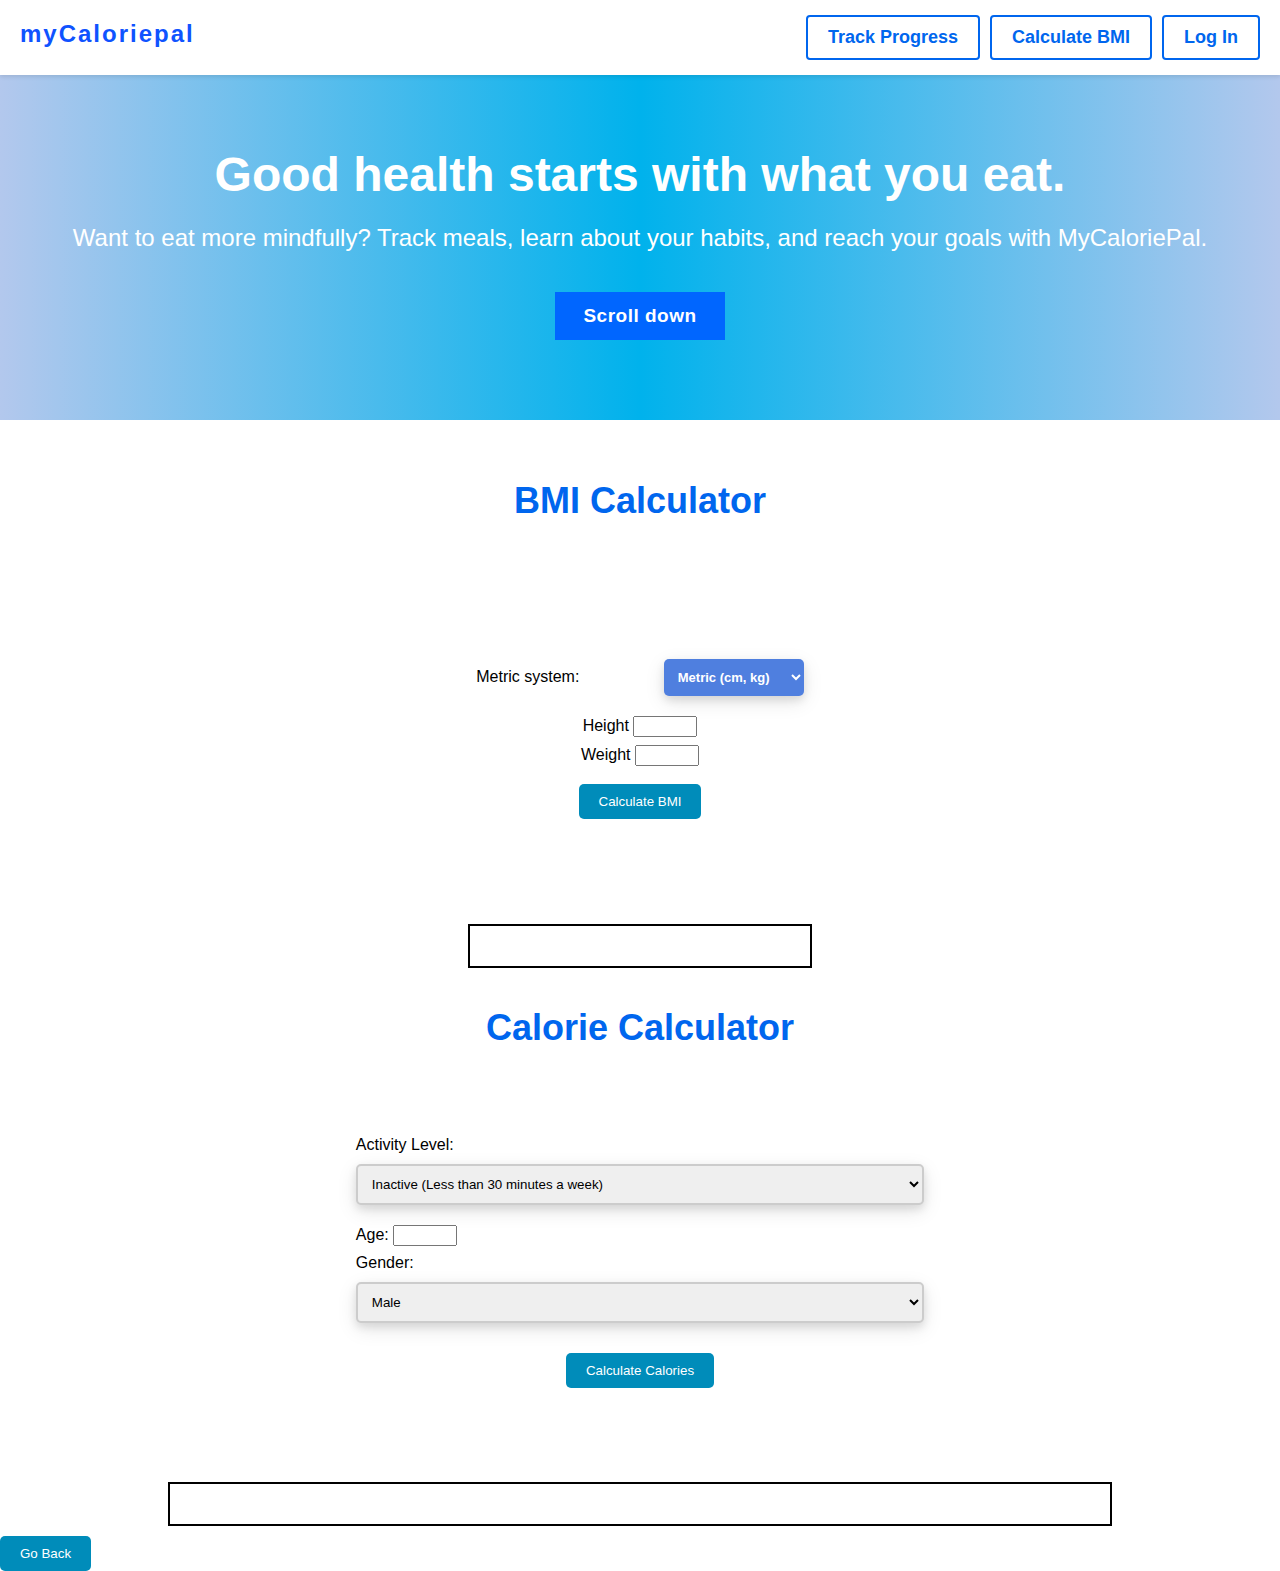
==== bmi_calculator.html @ c8c395ac "First Commit" ====
<!DOCTYPE html>
<html>
<head>
	<title>Calorie and BMI Calculator</title>
	<link rel="stylesheet" type="text/css" href="bmi.css">
</head>
<body>
	<div class="intro-text">
		<h1>Good health starts with what you eat.</h1>
		<h2>Want to eat more mindfully? Track meals, learn about your habits, and reach your goals with MyCaloriePal.</h2>
		<a href="#content-container" class="button-58">Scroll down</a>
	</div>
	<nav>
		<ul>
			<li class="nav-left"><a href="index.html">myCaloriepal</a></li>
			<a href="login.html" class="login-link">Log In</a>
			<a href="bmi_calculator.html" class="bmi-calculator">Calculate BMI</a>
			<a href="progress.html"class="track-progress">Track Progress</a>
		</ul>
	</nav>
	<div class="calculator-container">
		<h1 class="titleheader">BMI Calculator</h1>
		<div class="form-container">
			<div>
				<label for="metric-system">Metric system:</label>
				<select id="metric-system" onchange="changeMetricSystem()">
				  <option value="metric" selected>Metric (cm, kg)</option>
				  <option value="imperial">Imperial (in, lb)</option>
				</select>
			  </div>
			  <div>
			  	<label for="height-bmi">Height</label>
			  	<input type="number" id="height-bmi" min="1" max="300" />
			  </div>
			  <div>
			  	<label for="weight-bmi">Weight</label>
			  	<input type="number" id="weight-bmi" min="1" max="500" />
			  </div>

			<button onclick="calculateBMI()">Calculate BMI</button>
			
		</div>
		<div id="result-bmi"></div> 
	</div>
	
	<div class="calculator-container">
		<h1 class="calText">Calorie Calculator</h1>
		<div class="form-container">
		  <form>
			<div>
			  <label for="activity">Activity Level:</label>
			  <select id="activity">
				<option value="1.2">Inactive (Less than 30 minutes a week)</option>
<option value="1.55">Moderately Active (Moderate exercise; 3-5 days per week)</option>
<option value="1.725">Active (Heavy exercise; 6-7 days per week)</option>
<option value="1.9">Very Active (Very heavy exercise, hard labor job, training 2 times a day)</option>

			  </select>
			</div>
			<div>
			  <label for="age">Age:</label>
			  <input type="number" id="age" min="0" max="150" />
			</div>
			<div>
			  <label for="gender">Gender:</label>
			  <select id="gender">
				<option value="male">Male</option>
				<option value="female">Female</option>
			  </select>
			</div>
		  </form>
		  <button onclick="calculateCalories()">Calculate Calories</button>
		</div>
		<div id="result"></div>
	</div>

	<a href="take-the-test.html"><button type="button">Go Back</button></a>

	<script src="js.js"></script>
</body>
</html>
---- bmi.css ----
body {
	background-color:  #ffffff;
	font-family: Arial, sans-serif;
	font-size: 16px;
	margin: 0;

  }

.titleheader{
display: block;
  text-align: center;
  margin-top: 60px;

}

.intro-text {
	background: rgb(179,200,237);
background: linear-gradient(90deg, rgba(179,200,237,1) 0%, rgba(0,178,236,1) 50%, rgba(179,200,237,1) 100%);
	color: #fff;
	padding: 80px 20px;
	text-align: center;
  margin-top: 34px;
}
.intro-text h1 {
	font-size: 48px;
	font-weight: 700;
	margin-bottom: 20px;
  color: #fff;

}
.intro-text h2 {
	font-size: 24px;
	font-weight: 400;
	margin-bottom: 40px;
  margin-top: 40px;
}
.intro-text .scroll-btn {
	display: inline-block;
	padding: 10px 20px;
	background-color: #fff;
	color: #00a9e0;
	font-size: 18px;
	font-weight: 600;
	border-radius: 4px;
	text-decoration: none;
	transition: background-color 0.3s ease-in-out, color 0.3s ease-in-out;
}
.intro-text .scroll-btn:hover {
	background-color: #00a9e0;
	color: #fff;
}

nav {
	position: absolute;
	top: 0;
	right: 0;
	left: 0;
	background-color: #fff;
	box-shadow: 0 2px 4px rgba(0, 0, 0, 0.1);
	padding: 15px 20px;
  }
  
  nav ul {
	margin: 0;
	padding: 0;
	list-style: none;
  }
  
  .nav-left {
	float: left;
	font-weight: bold;
	padding-top: 5px;
	font-size: 24px;
	font-weight: 550;
	color: #0066EE;
	font-family: "Inter",Helvetica,Arial,-apple-system,sans-serif;
	letter-spacing: 2px;
	display: block;
  }
  
  .nav-left a {
	text-decoration: none;
	color: #0f53ff;
  }
  
  .nav-left a:hover {
	color: #166ab3;
  }
  
  .login-link {
	color: #0066EE;
	text-decoration: none;
	font-size: 18px;
	font-weight: bold;
	border: 2px solid #0066EE;
	padding: 10px 20px;
	border-radius: 4px;
	transition: all 0.3s ease-in-out;
	float: right;
  }
  
  .login-link:hover {
	background-color: #0066EE;
	color: #ffffff;
  }

  .bmi-calculator {
	color: #0066EE;
	text-decoration: none;
	font-size: 18px;
	font-weight: bold;
	border: 2px solid #0066EE;
	padding: 10px 20px;
    margin-right: 10px;
	border-radius: 4px;
	transition: all 0.3s ease-in-out;
	float: right;
  }
  
  .bmi-calculator:hover {
	background-color: #0066EE;
	color: #ffffff;
  }
  

  .track-progress {
	color: #0066EE;
	text-decoration: none;
	font-size: 18px;
	font-weight: bold;
	border: 2px solid #0066EE;
	padding: 10px 20px;
    margin-right: 10px;
	border-radius: 4px;
	transition: all 0.3s ease-in-out;
	float: right;
  }
  
  .track-progress:hover {
	background-color: #0066EE;
	color: #ffffff;
  }

/* Style for the wrapper */
.wrapper {
  display: flex;
  flex-direction: column;
  justify-content: center;
  align-items: center;
  height: 100vh; /* Set the height of the container */
}
.container {
  max-width: 800px;
  margin: 0 auto;
  padding: 50px;
  text-align: center;
}

/* CSS */
.button-58 {
	align-items: center;
	background-color: #06f;
	border: 2px solid #06f;
	box-sizing: border-box;
	color: #fff;
	cursor: pointer;
	display: inline-flex;
	fill: #000;
	/* font-family: Inter,sans-serif; */
	font-size: 19px;
	font-weight: 600;
	height: 48px;
	justify-content: center;
	letter-spacing: 0.5px;
	line-height: 24px;
	min-width: 140px;
	outline: 0;
	padding: 0 17px;
	text-align: center;
	text-decoration: none;
	transition: all .3s;
	user-select: none;
	-webkit-user-select: none;
	touch-action: manipulation;
  }
  
  .button-58:focus {
	color: #171e29;
  }
  
  .button-58:hover {
	background-color: #3385ff;
	border-color: #3385ff;
	fill: #06f;
  }
  
  .button-58:active {
	background-color: #3385ff;
	border-color: #3385ff;
	fill: #06f;
  }
  
  @media (min-width: 768px) {
	.button-58 {
	  min-width: 170px;
	}
  }

h1 {
  display: flex;
  justify-content: center;
  align-items: center;
  margin-top: 50px;
  font-size: 36px;
  font-weight: bold;
  color: #0066EE;
    background-repeat: no-repeat;
  background-size: contain;
  height: 20px;
}
/* Style for the form container */
.form-container {
  display: flex;
  flex-direction: column;
  justify-content: center;
  align-items: center;
  font-family: Arial, sans-serif;
  height: 400px; /* Set the height of the container */
  /* background-color: #f2f2f2; Add a light background color */
  border-radius: 10px; /* Add some rounded corners */
  /* box-shadow: 0 0 10px gray; Add a subtle box shadow */
}
#weight-bmi{
  
}

label {
  display: inline-block;
  margin-bottom: 10px;
}
/* Style for the input fields */
input[type="text"],
select {
  padding: 10px;
  width: 100%;
  border-radius: 5px;
  border: none;
  margin-bottom: 20px;
  box-sizing: border-box;
}

#metric-system {
  width: 140px;
	background-color: rgb(79, 127, 223);
	color: #ffffff;

	border: none;
	padding: 10px;
	margin-top: 30px;
	margin-bottom: 20px;
	
	margin-left: 80px;
	
	font-family: "Graphik", "Helvetica Neue", "Helvetica", "Arial", sans-serif;
	font-size: 13px;
	font-weight: bold;
	line-height: 1.5;
	box-shadow: 0 4px 8px 0 rgba(0, 0, 0, 0.1),
	  0 6px 20px 0 rgba(0, 0, 0, 0.1);
	cursor: pointer;
	transition: all .3s;
	user-select: none;
	-webkit-user-select: none;
	touch-action: manipulation;
}

/* Style for the submit button */
input[type="submit"] {
  padding: 10px 20px;
  margin-top: 10px;
  background-color: #008CBA;
  color: white;
  border: none;
  border-radius: 5px;
  cursor: pointer;
  transition: background-color 0.3s ease-in-out;
}

input[type="submit"]:hover {
  background-color: #005F6B;
}

#activity, #gender {
	border: 2px solid #ccc;
	padding: 10px;
	box-shadow: 0 4px 8px 0 rgba(0, 0, 0, 0.1),
	  0 6px 20px 0 rgba(0, 0, 0, 0.1);}


button {
  padding: 10px 20px;
  margin-top: 10px;
  background-color: #008CBA;
  color: white;
  border: none;
  border-radius: 5px;
  cursor: pointer;
  transition: background-color 0.3s ease-in-out;
}

button:hover {
  background-color: #005F6B;
}

/* Style for the result div */
#result {
  background-color: white;
  display: flex;
  margin-top: 20px;
  justify-content: center;
  font-size: 24px;
  font-weight: bold;
  text-align: center;
  border: 2px solid #000;
  height: 100%;
  width: 900px;
  padding: 20px;
  margin-left: auto;
  margin-right: auto;
  color: black; /* Set the text color to black */
}

#result-bmi {
  background-color: #fff;
  display: flex;
  justify-content: center;
  align-items: center;
  border: 2px solid #000;
  padding: 20px;
  margin-top: 0;
  font-size: 24px;
  font-weight: bold;
  text-align: center;
  height: 100%;
  width: 300px;
  margin-left: auto;
  margin-right: auto;
}
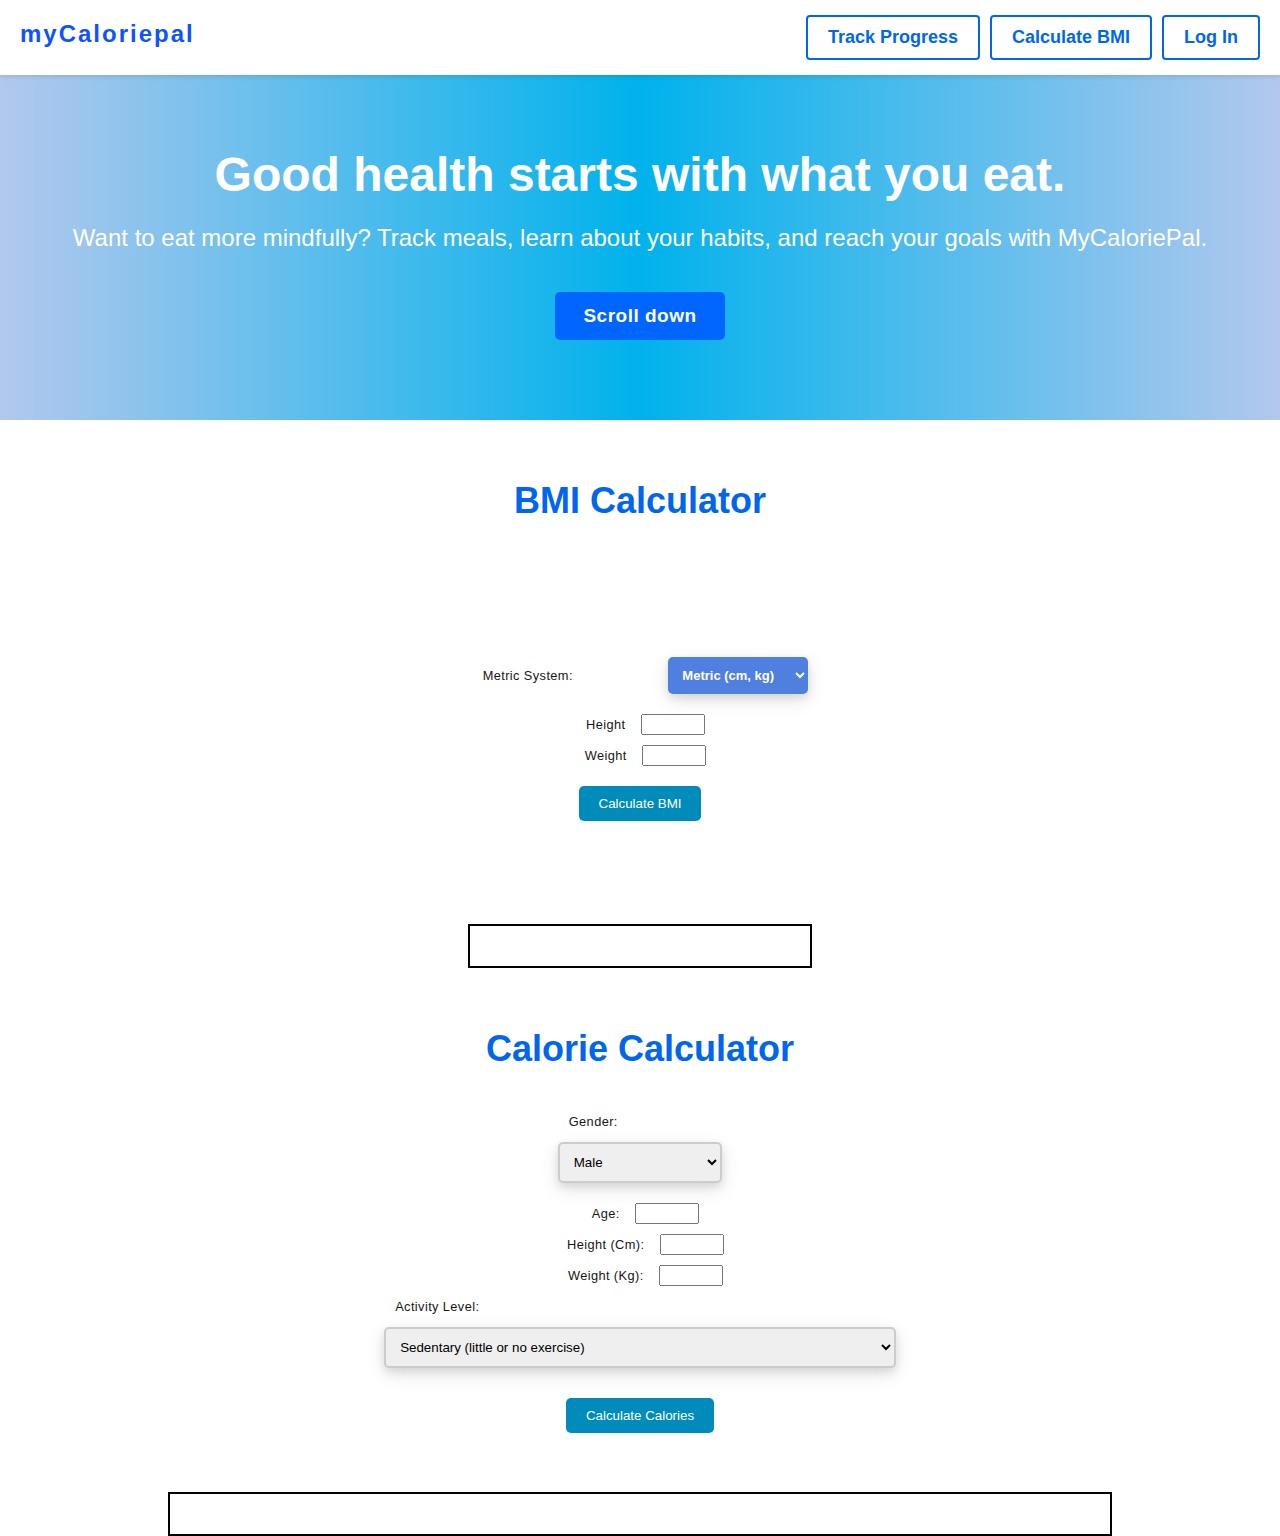
==== commit 76181a9b: "Website Updated" ====
--- a/bmi_calculator.html
+++ b/bmi_calculator.html
@@ -1,81 +1,97 @@
 <!DOCTYPE html>
 <html>
-<head>
-	<title>Calorie and BMI Calculator</title>
-	<link rel="stylesheet" type="text/css" href="bmi.css">
-</head>
-<body>
-	<div class="intro-text">
-		<h1>Good health starts with what you eat.</h1>
-		<h2>Want to eat more mindfully? Track meals, learn about your habits, and reach your goals with MyCaloriePal.</h2>
-		<a href="#content-container" class="button-58">Scroll down</a>
-	</div>
-	<nav>
-		<ul>
-			<li class="nav-left"><a href="index.html">myCaloriepal</a></li>
-			<a href="login.html" class="login-link">Log In</a>
-			<a href="bmi_calculator.html" class="bmi-calculator">Calculate BMI</a>
-			<a href="progress.html"class="track-progress">Track Progress</a>
-		</ul>
-	</nav>
-	<div class="calculator-container">
-		<h1 class="titleheader">BMI Calculator</h1>
-		<div class="form-container">
-			<div>
-				<label for="metric-system">Metric system:</label>
-				<select id="metric-system" onchange="changeMetricSystem()">
-				  <option value="metric" selected>Metric (cm, kg)</option>
-				  <option value="imperial">Imperial (in, lb)</option>
-				</select>
-			  </div>
-			  <div>
-			  	<label for="height-bmi">Height</label>
-			  	<input type="number" id="height-bmi" min="1" max="300" />
-			  </div>
-			  <div>
-			  	<label for="weight-bmi">Weight</label>
-			  	<input type="number" id="weight-bmi" min="1" max="500" />
-			  </div>
+  <head>
+    <title>Calorie and BMI Calculator</title>
+    <link rel="stylesheet" type="text/css" href="bmi.css" />
+  </head>
+  <body>
+    <div class="intro-text">
+      <h1>Good health starts with what you eat.</h1>
+      <h2>
+        Want to eat more mindfully? Track meals, learn about your habits, and
+        reach your goals with MyCaloriePal.
+      </h2>
+      <div class="calculator-container" id="progress-container">
+        <a href="#progress-container" class="button-58">Scroll down</a>
+      </div>
+    </div>
+    <nav>
+      <ul>
+        <li class="nav-left"><a href="index.html">myCaloriepal</a></li>
+        <a href="login.html" class="login-link">Log In</a>
+        <a href="bmi_calculator.html" class="bmi-calculator">Calculate BMI</a>
+        <a href="progress.html" class="track-progress">Track Progress</a>
+      </ul>
+    </nav>
+    <div class="calculator-container">
+      <h1 class="titleheader">BMI Calculator</h1>
+      <div class="form-container">
+        <div>
+          <label for="metric-system">Metric system:</label>
+          <select id="metric-system" onchange="changeMetricSystem()">
+            <option value="metric" selected>Metric (cm, kg)</option>
+            <option value="imperial">Imperial (in, lb)</option>
+          </select>
+        </div>
+        <div>
+          <label for="height-bmi">Height</label>
+          <input type="number" id="height-bmi" min="1" max="300" />
+        </div>
+        <div>
+          <label for="weight-bmi">Weight</label>
+          <input type="number" id="weight-bmi" min="1" max="500" />
+        </div>
 
-			<button onclick="calculateBMI()">Calculate BMI</button>
-			
-		</div>
-		<div id="result-bmi"></div> 
-	</div>
-	
-	<div class="calculator-container">
-		<h1 class="calText">Calorie Calculator</h1>
-		<div class="form-container">
-		  <form>
-			<div>
-			  <label for="activity">Activity Level:</label>
-			  <select id="activity">
-				<option value="1.2">Inactive (Less than 30 minutes a week)</option>
-<option value="1.55">Moderately Active (Moderate exercise; 3-5 days per week)</option>
-<option value="1.725">Active (Heavy exercise; 6-7 days per week)</option>
-<option value="1.9">Very Active (Very heavy exercise, hard labor job, training 2 times a day)</option>
+        <button onclick="calculateBMI()">Calculate BMI</button>
+      </div>
+      <div id="result-bmi"></div>
+    </div>
 
-			  </select>
-			</div>
-			<div>
-			  <label for="age">Age:</label>
-			  <input type="number" id="age" min="0" max="150" />
-			</div>
-			<div>
-			  <label for="gender">Gender:</label>
-			  <select id="gender">
-				<option value="male">Male</option>
-				<option value="female">Female</option>
-			  </select>
-			</div>
-		  </form>
-		  <button onclick="calculateCalories()">Calculate Calories</button>
-		</div>
-		<div id="result"></div>
-	</div>
+    <div class="calculator-container">
+      <h1 class="titleheader">Calorie Calculator</h1>
+      <div class="form-container">
+        <div>
+          <label for="gender">Gender:</label>
+          <select id="gender">
+            <option value="male">Male</option>
+            <option value="female">Female</option>
+          </select>
+        </div>
+        <div>
+          <label for="age">Age:</label>
+          <input type="number" id="age" min="1" max="120" />
+        </div>
+        <div>
+          <label for="height">Height (cm):</label>
+          <input type="number" id="height" min="1" max="300" />
+        </div>
+        <div>
+          <label for="weight">Weight (kg):</label>
+          <input type="number" id="weight" min="1" max="500" />
+        </div>
+        <div>
+          <label for="activity">Activity level:</label>
+          <select id="activity">
+            <option value="1.2">Sedentary (little or no exercise)</option>
+            <option value="1.375">
+              Lightly active (light exercise/sports 1-3 days/week)
+            </option>
+            <option value="1.55">
+              Moderately active (moderate exercise/sports 3-5 days/week)
+            </option>
+            <option value="1.725">
+              Very active (hard exercise/sports 6-7 days a week)
+            </option>
+            <option value="1.9">
+              Extra active (very hard exercise/sports or physical job)
+            </option>
+          </select>
+        </div>
+        <button onclick="calculateCalories()">Calculate Calories</button>
+      </div>
+      <div id="result"></div>
+    </div>
 
-	<a href="take-the-test.html"><button type="button">Go Back</button></a>
-
-	<script src="js.js"></script>
-</body>
+    <script src="js.js"></script>
+  </body>
 </html>
--- a/bmi.css
+++ b/bmi.css
@@ -1,145 +1,166 @@
 body {
-	background-color:  #ffffff;
-	font-family: Arial, sans-serif;
-	font-size: 16px;
-	margin: 0;
-
-  }
-
-.titleheader{
-display: block;
+  background-color: #ffffff;
+  font-family: Arial, sans-serif;
+  font-size: 16px;
+  margin: 0;
+}
+
+.titleheader {
+  display: block;
   text-align: center;
   margin-top: 60px;
-
 }
 
 .intro-text {
-	background: rgb(179,200,237);
-background: linear-gradient(90deg, rgba(179,200,237,1) 0%, rgba(0,178,236,1) 50%, rgba(179,200,237,1) 100%);
-	color: #fff;
-	padding: 80px 20px;
-	text-align: center;
+  background: rgb(179, 200, 237);
+  background: linear-gradient(
+    90deg,
+    rgba(179, 200, 237, 1) 0%,
+    rgba(0, 178, 236, 1) 50%,
+    rgba(179, 200, 237, 1) 100%
+  );
+  color: #fff;
+  padding: 80px 20px;
+  text-align: center;
   margin-top: 34px;
 }
 .intro-text h1 {
-	font-size: 48px;
-	font-weight: 700;
-	margin-bottom: 20px;
+  font-size: 48px;
+  font-weight: 700;
+  margin-bottom: 20px;
   color: #fff;
-
 }
 .intro-text h2 {
-	font-size: 24px;
-	font-weight: 400;
-	margin-bottom: 40px;
+  font-size: 24px;
+  font-weight: 400;
+  margin-bottom: 40px;
   margin-top: 40px;
 }
 .intro-text .scroll-btn {
-	display: inline-block;
-	padding: 10px 20px;
-	background-color: #fff;
-	color: #00a9e0;
-	font-size: 18px;
-	font-weight: 600;
-	border-radius: 4px;
-	text-decoration: none;
-	transition: background-color 0.3s ease-in-out, color 0.3s ease-in-out;
+  display: inline-block;
+  padding: 10px 20px;
+  background-color: #fff;
+  color: #00a9e0;
+  font-size: 18px;
+  font-weight: 600;
+  border-radius: 4px;
+  text-decoration: none;
+  transition: background-color 0.3s ease-in-out, color 0.3s ease-in-out;
 }
 .intro-text .scroll-btn:hover {
-	background-color: #00a9e0;
-	color: #fff;
+  background-color: #00a9e0;
+  color: #fff;
 }
 
 nav {
-	position: absolute;
-	top: 0;
-	right: 0;
-	left: 0;
-	background-color: #fff;
-	box-shadow: 0 2px 4px rgba(0, 0, 0, 0.1);
-	padding: 15px 20px;
-  }
-  
-  nav ul {
-	margin: 0;
-	padding: 0;
-	list-style: none;
-  }
-  
-  .nav-left {
-	float: left;
-	font-weight: bold;
-	padding-top: 5px;
-	font-size: 24px;
-	font-weight: 550;
-	color: #0066EE;
-	font-family: "Inter",Helvetica,Arial,-apple-system,sans-serif;
-	letter-spacing: 2px;
-	display: block;
-  }
-  
-  .nav-left a {
-	text-decoration: none;
-	color: #0f53ff;
-  }
-  
-  .nav-left a:hover {
-	color: #166ab3;
-  }
-  
-  .login-link {
-	color: #0066EE;
-	text-decoration: none;
-	font-size: 18px;
-	font-weight: bold;
-	border: 2px solid #0066EE;
-	padding: 10px 20px;
-	border-radius: 4px;
-	transition: all 0.3s ease-in-out;
-	float: right;
-  }
-  
-  .login-link:hover {
-	background-color: #0066EE;
-	color: #ffffff;
-  }
-
-  .bmi-calculator {
-	color: #0066EE;
-	text-decoration: none;
-	font-size: 18px;
-	font-weight: bold;
-	border: 2px solid #0066EE;
-	padding: 10px 20px;
-    margin-right: 10px;
-	border-radius: 4px;
-	transition: all 0.3s ease-in-out;
-	float: right;
-  }
-  
-  .bmi-calculator:hover {
-	background-color: #0066EE;
-	color: #ffffff;
-  }
-  
-
-  .track-progress {
-	color: #0066EE;
-	text-decoration: none;
-	font-size: 18px;
-	font-weight: bold;
-	border: 2px solid #0066EE;
-	padding: 10px 20px;
-    margin-right: 10px;
-	border-radius: 4px;
-	transition: all 0.3s ease-in-out;
-	float: right;
-  }
-  
-  .track-progress:hover {
-	background-color: #0066EE;
-	color: #ffffff;
-  }
+  position: absolute;
+  top: 0;
+  right: 0;
+  left: 0;
+  background-color: #fff;
+  box-shadow: 0 2px 4px rgba(0, 0, 0, 0.1);
+  padding: 15px 20px;
+}
+
+nav ul {
+  margin: 0;
+  padding: 0;
+  list-style: none;
+}
+
+.nav-left {
+  float: left;
+  font-weight: bold;
+  padding-top: 5px;
+  font-size: 24px;
+  font-weight: 550;
+  color: #0066ee;
+  font-family: "Inter", Helvetica, Arial, -apple-system, sans-serif;
+  letter-spacing: 2px;
+  display: block;
+}
+
+.nav-left a {
+  text-decoration: none;
+  color: #0f53ff;
+}
+
+.nav-left a:hover {
+  color: #166ab3;
+}
+
+.login-link {
+  color: #0066ee;
+  text-decoration: none;
+  font-size: 18px;
+  font-weight: bold;
+  border: 2px solid #0066ee;
+  padding: 10px 20px;
+  border-radius: 4px;
+  transition: all 0.3s ease-in-out;
+  float: right;
+}
+
+.login-link:hover {
+  background-color: #0066ee;
+  color: #ffffff;
+}
+
+.bmi-calculator {
+  color: #0066ee;
+  text-decoration: none;
+  font-size: 18px;
+  font-weight: bold;
+  border: 2px solid #0066ee;
+  padding: 10px 20px;
+  margin-right: 10px;
+  border-radius: 4px;
+  transition: all 0.3s ease-in-out;
+  float: right;
+}
+
+.bmi-calculator:hover {
+  background-color: #0066ee;
+  color: #ffffff;
+}
+label {
+  font-family: "Heebo", sans-serif;
+  font-size: 0.8rem;
+  font-weight: 400;
+  letter-spacing: 0.025rem;
+  font-style: normal;
+  text-transform: capitalize;
+  color: #171616;
+  background-color: #ffffff;
+  border-radius: 0.25rem;
+  -webkit-border-radius: 0.25rem;
+  -moz-border-radius: 0.25rem;
+  padding: 0.1875rem 0.6875rem;
+  border-style: solid;
+  border-width: 0rem;
+  border-color: #ef2d56;
+  /* -webkit-box-shadow: -1px 4px 8px -4px rgba(51,51,51,0.42);
+	-moz-box-shadow: -1px 4px 8px -4px rgba(51,51,51,0.42);
+	-box-shadow: -1px 4px 8px -4px rgba(51,51,51,0.42); */
+}
+
+.track-progress {
+  color: #0066ee;
+  text-decoration: none;
+  font-size: 18px;
+  font-weight: bold;
+  border: 2px solid #0066ee;
+  padding: 10px 20px;
+  margin-right: 10px;
+  border-radius: 4px;
+  transition: all 0.3s ease-in-out;
+  float: right;
+}
+
+.track-progress:hover {
+  background-color: #0066ee;
+  color: #ffffff;
+}
 
 /* Style for the wrapper */
 .wrapper {
@@ -156,55 +177,55 @@
   text-align: center;
 }
 
-/* CSS */
 .button-58 {
-	align-items: center;
-	background-color: #06f;
-	border: 2px solid #06f;
-	box-sizing: border-box;
-	color: #fff;
-	cursor: pointer;
-	display: inline-flex;
-	fill: #000;
-	/* font-family: Inter,sans-serif; */
-	font-size: 19px;
-	font-weight: 600;
-	height: 48px;
-	justify-content: center;
-	letter-spacing: 0.5px;
-	line-height: 24px;
-	min-width: 140px;
-	outline: 0;
-	padding: 0 17px;
-	text-align: center;
-	text-decoration: none;
-	transition: all .3s;
-	user-select: none;
-	-webkit-user-select: none;
-	touch-action: manipulation;
+  border-radius: 5px;
+  align-items: center;
+  background-color: #06f;
+  border: 2px solid #06f;
+  box-sizing: border-box;
+  color: #fff;
+  cursor: pointer;
+  display: inline-flex;
+  fill: #000;
+  /* font-family: Inter,sans-serif; */
+  font-size: 19px;
+  font-weight: 600;
+  height: 48px;
+  justify-content: center;
+  letter-spacing: 0.5px;
+  line-height: 24px;
+  min-width: 140px;
+  outline: 0;
+  padding: 0 17px;
+  text-align: center;
+  text-decoration: none;
+  transition: all 0.3s;
+  user-select: none;
+  -webkit-user-select: none;
+  touch-action: manipulation;
+}
+
+.button-58:focus {
+  color: #171e29;
+}
+
+.button-58:hover {
+  background-color: #3385ff;
+  border-color: #3385ff;
+  fill: #06f;
+}
+
+.button-58:active {
+  background-color: #3385ff;
+  border-color: #3385ff;
+  fill: #06f;
+}
+
+@media (min-width: 768px) {
+  .button-58 {
+    min-width: 170px;
   }
-  
-  .button-58:focus {
-	color: #171e29;
-  }
-  
-  .button-58:hover {
-	background-color: #3385ff;
-	border-color: #3385ff;
-	fill: #06f;
-  }
-  
-  .button-58:active {
-	background-color: #3385ff;
-	border-color: #3385ff;
-	fill: #06f;
-  }
-  
-  @media (min-width: 768px) {
-	.button-58 {
-	  min-width: 170px;
-	}
-  }
+}
 
 h1 {
   display: flex;
@@ -213,8 +234,8 @@
   margin-top: 50px;
   font-size: 36px;
   font-weight: bold;
-  color: #0066EE;
-    background-repeat: no-repeat;
+  color: #0066ee;
+  background-repeat: no-repeat;
   background-size: contain;
   height: 20px;
 }
@@ -230,8 +251,7 @@
   border-radius: 10px; /* Add some rounded corners */
   /* box-shadow: 0 0 10px gray; Add a subtle box shadow */
 }
-#weight-bmi{
-  
+#weight-bmi {
 }
 
 label {
@@ -251,34 +271,33 @@
 
 #metric-system {
   width: 140px;
-	background-color: rgb(79, 127, 223);
-	color: #ffffff;
-
-	border: none;
-	padding: 10px;
-	margin-top: 30px;
-	margin-bottom: 20px;
-	
-	margin-left: 80px;
-	
-	font-family: "Graphik", "Helvetica Neue", "Helvetica", "Arial", sans-serif;
-	font-size: 13px;
-	font-weight: bold;
-	line-height: 1.5;
-	box-shadow: 0 4px 8px 0 rgba(0, 0, 0, 0.1),
-	  0 6px 20px 0 rgba(0, 0, 0, 0.1);
-	cursor: pointer;
-	transition: all .3s;
-	user-select: none;
-	-webkit-user-select: none;
-	touch-action: manipulation;
+  background-color: rgb(79, 127, 223);
+  color: #ffffff;
+
+  border: none;
+  padding: 10px;
+  margin-top: 30px;
+  margin-bottom: 20px;
+
+  margin-left: 80px;
+
+  font-family: "Graphik", "Helvetica Neue", "Helvetica", "Arial", sans-serif;
+  font-size: 13px;
+  font-weight: bold;
+  line-height: 1.5;
+  box-shadow: 0 4px 8px 0 rgba(0, 0, 0, 0.1), 0 6px 20px 0 rgba(0, 0, 0, 0.1);
+  cursor: pointer;
+  transition: all 0.3s;
+  user-select: none;
+  -webkit-user-select: none;
+  touch-action: manipulation;
 }
 
 /* Style for the submit button */
 input[type="submit"] {
   padding: 10px 20px;
   margin-top: 10px;
-  background-color: #008CBA;
+  background-color: #008cba;
   color: white;
   border: none;
   border-radius: 5px;
@@ -287,20 +306,20 @@
 }
 
 input[type="submit"]:hover {
-  background-color: #005F6B;
-}
-
-#activity, #gender {
-	border: 2px solid #ccc;
-	padding: 10px;
-	box-shadow: 0 4px 8px 0 rgba(0, 0, 0, 0.1),
-	  0 6px 20px 0 rgba(0, 0, 0, 0.1);}
-
+  background-color: #005f6b;
+}
+
+#activity,
+#gender {
+  border: 2px solid #ccc;
+  padding: 10px;
+  box-shadow: 0 4px 8px 0 rgba(0, 0, 0, 0.1), 0 6px 20px 0 rgba(0, 0, 0, 0.1);
+}
 
 button {
   padding: 10px 20px;
   margin-top: 10px;
-  background-color: #008CBA;
+  background-color: #008cba;
   color: white;
   border: none;
   border-radius: 5px;
@@ -309,7 +328,7 @@
 }
 
 button:hover {
-  background-color: #005F6B;
+  background-color: #005f6b;
 }
 
 /* Style for the result div */
@@ -346,4 +365,3 @@
   margin-left: auto;
   margin-right: auto;
 }
-
